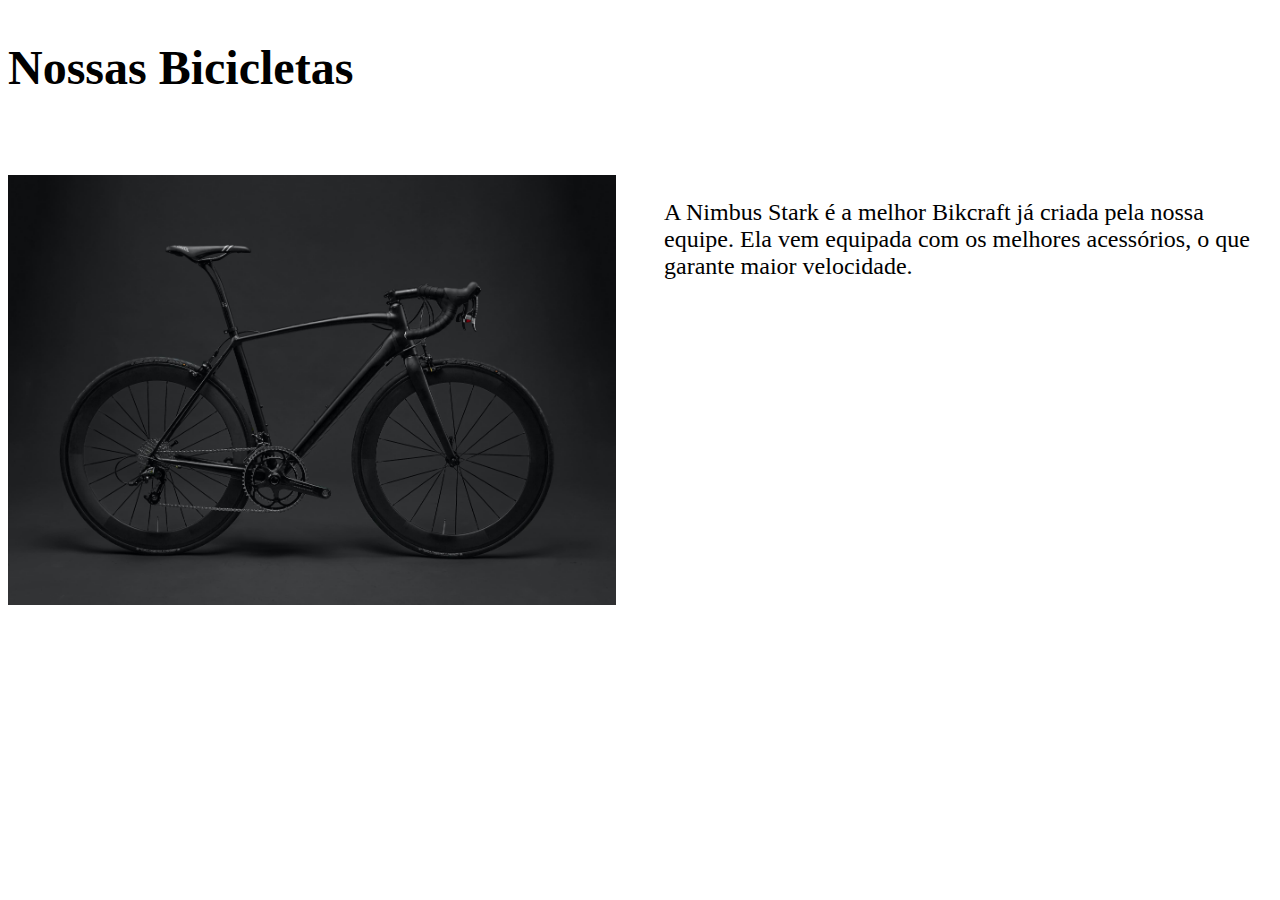
==== media_query/index.html @ 3fdb58a6 "Adicionando parte sobre media query" ====
<!DOCTYPE html>
<html>

<head>
  <meta charset="UTF-8">
  <link
    rel="stylesheet"
    href="./style.css"
  >
  <title>Exercício Posicionamento</title>
</head>

<body>


  <div>
    <h1>Nossas Bicicletas</h1>
    <img
      src="../img/bicicleta.jpg"
      alt="Bicicleta"
    />
    <p>
      A Nimbus Stark é a melhor Bikcraft já criada pela nossa equipe. Ela vem
      equipada com os melhores acessórios, o que garante maior velocidade.
    </p>
  </div>
</body>

</html>
---- media_query/style.css ----
img {
  width: 100%;
  display: block;
}

div {
  display: grid;
  grid-template-columns: 1fr 1fr;
  gap: 2rem;
}

h1 {
  grid-column: 1 / -1;
}

@media (max-width: 600px) {

  div {
    grid-template-columns: 1fr;
  }

  h1 {
    background-color: lightpink;
  }

  img {
    display: none;
  }
}

@media (min-width: 1000px),
(max-width: 500px) {

  html {
    font-size: 150%;
  }

}

@media (min-width: 700px) and (max-width: 900px) {
  p {
    background-color: lightblue;
  }
}
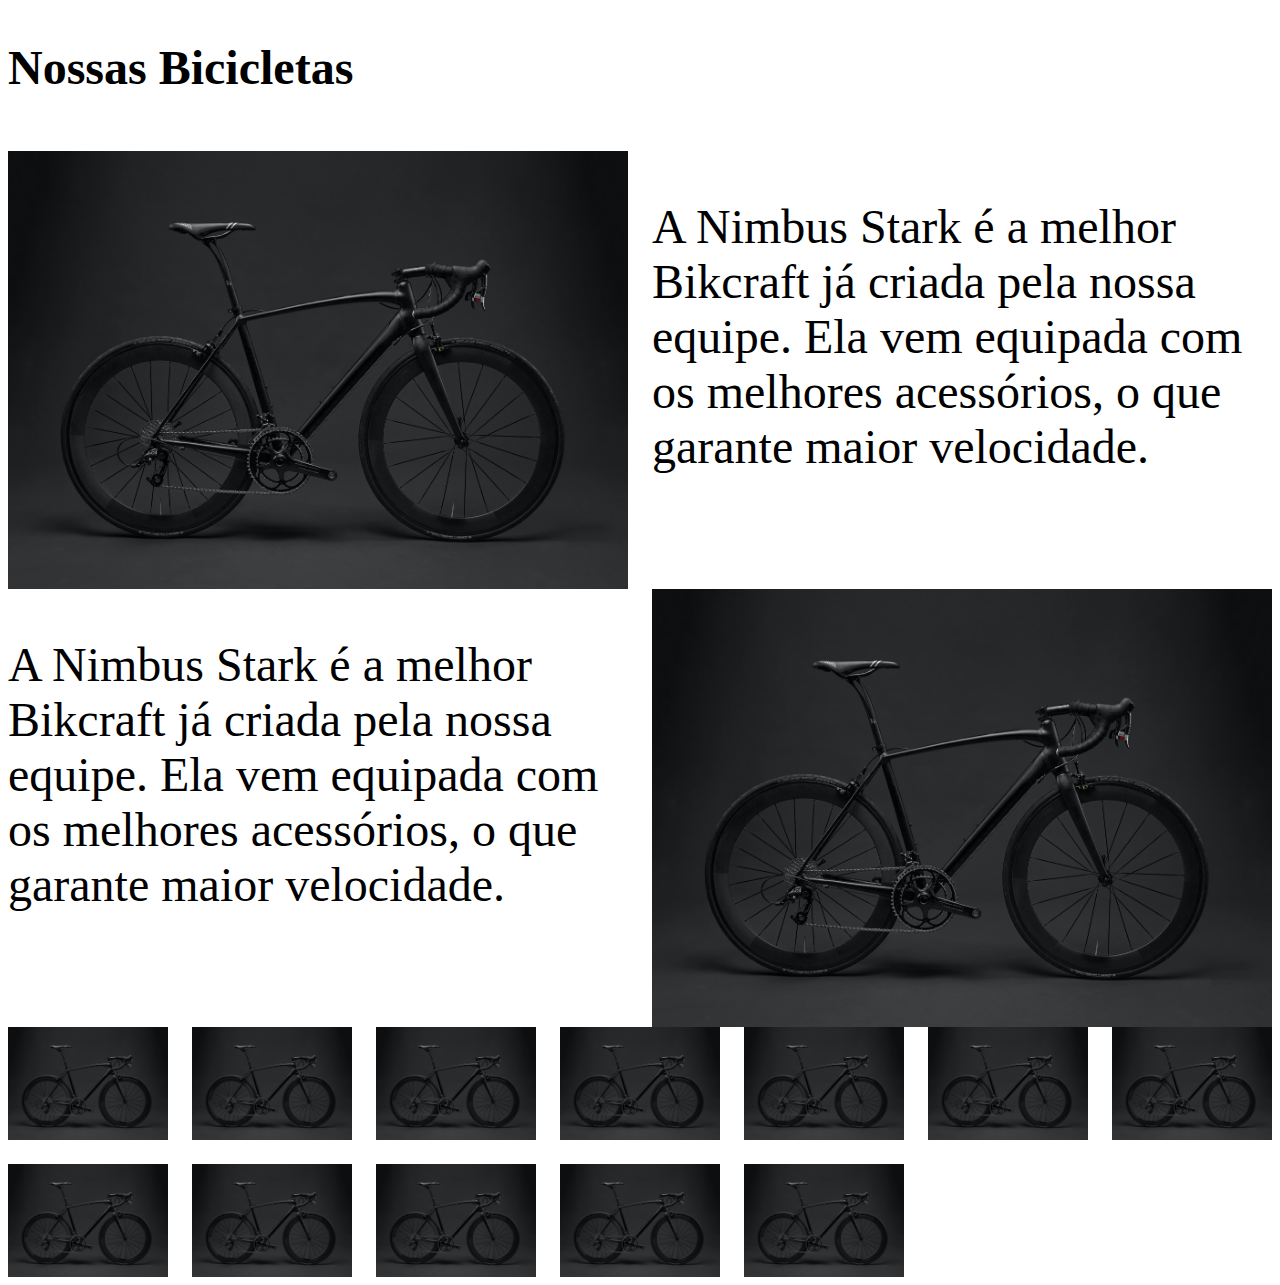
==== commit fa049d16: "Commitando exemplos de responsividade" ====
--- a/media_query/index.html
+++ b/media_query/index.html
@@ -7,14 +7,24 @@
     rel="stylesheet"
     href="./style.css"
   >
-  <title>Exercício Posicionamento</title>
+  <title>Responsivo</title>
 </head>
 
 <body>
+  <div class="div">
+    <h1>Nossas Bicicletas</h1>
+    <img
+      class="img"
+      src="../img/bicicleta.jpg"
+      alt="Bicicleta"
+    />
+    <p>
+      A Nimbus Stark é a melhor Bikcraft já criada pela nossa equipe. Ela vem
+      equipada com os melhores acessórios, o que garante maior velocidade.
+    </p>
+  </div>
 
-
-  <div>
-    <h1>Nossas Bicicletas</h1>
+  <div class="div2 minmax">
     <img
       src="../img/bicicleta.jpg"
       alt="Bicicleta"
@@ -24,6 +34,56 @@
       equipada com os melhores acessórios, o que garante maior velocidade.
     </p>
   </div>
+  <div class="galeria">
+    <img
+      src="../img/bicicleta.jpg"
+      alt="Bicicleta"
+    />
+    <img
+      src="../img/bicicleta.jpg"
+      alt="Bicicleta"
+    />
+    <img
+      src="../img/bicicleta.jpg"
+      alt="Bicicleta"
+    />
+    <img
+      src="../img/bicicleta.jpg"
+      alt="Bicicleta"
+    />
+    <img
+      src="../img/bicicleta.jpg"
+      alt="Bicicleta"
+    />
+    <img
+      src="../img/bicicleta.jpg"
+      alt="Bicicleta"
+    />
+    <img
+      src="../img/bicicleta.jpg"
+      alt="Bicicleta"
+    />
+    <img
+      src="../img/bicicleta.jpg"
+      alt="Bicicleta"
+    />
+    <img
+      src="../img/bicicleta.jpg"
+      alt="Bicicleta"
+    />
+    <img
+      src="../img/bicicleta.jpg"
+      alt="Bicicleta"
+    />
+    <img
+      src="../img/bicicleta.jpg"
+      alt="Bicicleta"
+    />
+    <img
+      src="../img/bicicleta.jpg"
+      alt="Bicicleta"
+    />
+  </div>
 </body>
 
 </html>
--- a/media_query/style.css
+++ b/media_query/style.css
@@ -6,7 +6,25 @@
 div {
   display: grid;
   grid-template-columns: 1fr 1fr;
-  gap: 2rem;
+  gap: 1rem;
+}
+
+.div2 {
+  grid-template-columns: repeat(auto-fit, minmax(300px, 1fr));
+}
+
+.galeria {
+  grid-template-columns: repeat(auto-fit, minmax(150px, 1fr));
+}
+
+@media (min-width: 400px) {
+  .minmax img {
+    order: 2;
+  }
+}
+
+p {
+  font-size: 2rem;
 }
 
 h1 {
@@ -15,7 +33,7 @@
 
 @media (max-width: 600px) {
 
-  div {
+  .div {
     grid-template-columns: 1fr;
   }
 
@@ -23,7 +41,7 @@
     background-color: lightpink;
   }
 
-  img {
+  .img {
     display: none;
   }
 }
